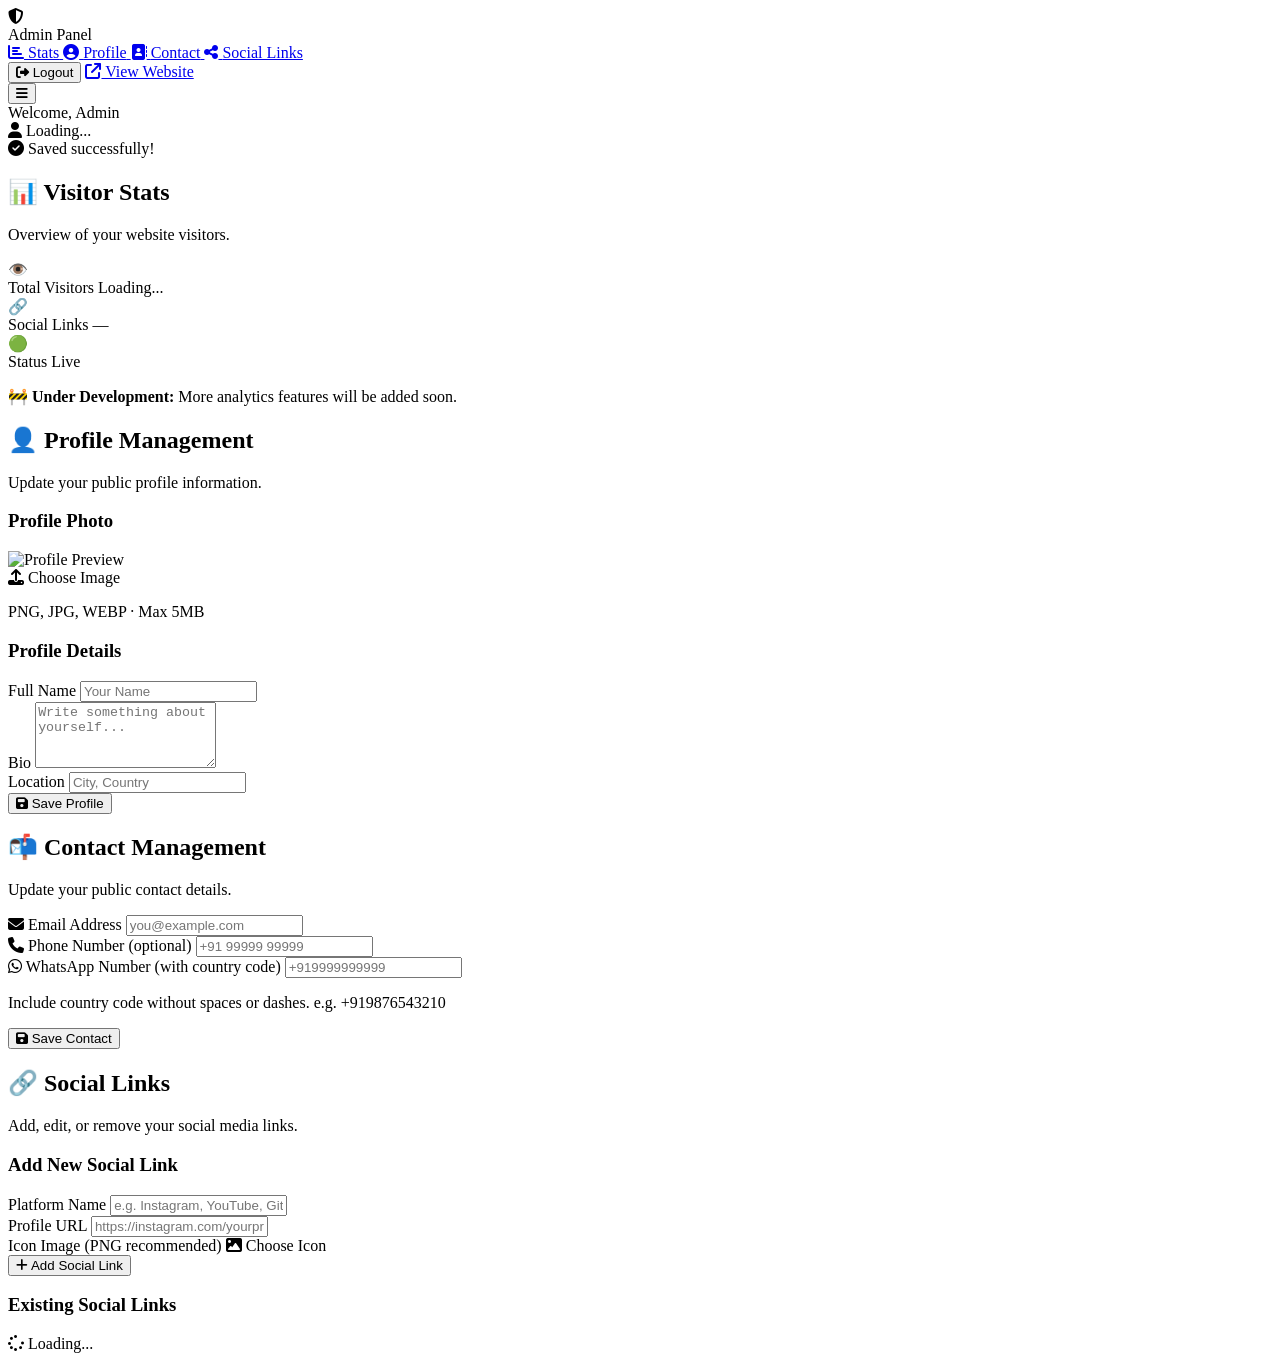
==== admin.html @ ed2e4adc "Add files via upload" ====
<!DOCTYPE html>
<html lang="en">
<head>
  <meta charset="UTF-8" />
  <meta name="viewport" content="width=device-width, initial-scale=1.0" />
  <title>Admin Panel — My Website</title>
  <link rel="preconnect" href="https://fonts.googleapis.com" />
  <link rel="preconnect" href="https://fonts.gstatic.com" crossorigin />
  <link href="https://fonts.googleapis.com/css2?family=Syne:wght@400;600;700;800&family=DM+Sans:wght@300;400;500&display=swap" rel="stylesheet" />
  <link rel="stylesheet" href="https://cdnjs.cloudflare.com/ajax/libs/font-awesome/6.5.0/css/all.min.css" />
  <link rel="stylesheet" href="css/admin.css" />
</head>
<body class="admin-body">

  <!-- ========== SIDEBAR ========== -->
  <aside class="sidebar" id="sidebar">
    <div class="sidebar-header">
      <div class="sidebar-logo">
        <i class="fa-solid fa-shield-halved"></i>
      </div>
      <span class="sidebar-title">Admin Panel</span>
    </div>

    <nav class="sidebar-nav">
      <a href="#stats" class="sidebar-link active" data-tab="stats">
        <i class="fa-solid fa-chart-bar"></i>
        <span>Stats</span>
      </a>
      <a href="#profile" class="sidebar-link" data-tab="profile">
        <i class="fa-solid fa-user-circle"></i>
        <span>Profile</span>
      </a>
      <a href="#contact" class="sidebar-link" data-tab="contact">
        <i class="fa-solid fa-address-book"></i>
        <span>Contact</span>
      </a>
      <a href="#social" class="sidebar-link" data-tab="social">
        <i class="fa-solid fa-share-nodes"></i>
        <span>Social Links</span>
      </a>
    </nav>

    <div class="sidebar-footer">
      <button class="btn btn-outline btn-sm" id="logoutBtn" onclick="handleLogout()">
        <i class="fa-solid fa-right-from-bracket"></i> Logout
      </button>
      <a href="index.html" class="sidebar-visit-link" target="_blank">
        <i class="fa-solid fa-arrow-up-right-from-square"></i> View Website
      </a>
    </div>
  </aside>

  <!-- Mobile overlay -->
  <div class="sidebar-overlay" id="sidebarOverlay" onclick="closeSidebar()"></div>

  <!-- ========== MAIN CONTENT ========== -->
  <main class="admin-main" id="adminMain">

    <!-- Topbar -->
    <div class="admin-topbar">
      <button class="sidebar-toggle" id="sidebarToggle" onclick="toggleSidebar()">
        <i class="fa-solid fa-bars"></i>
      </button>
      <div class="topbar-info">
        <span class="admin-greeting">Welcome, Admin</span>
      </div>
      <div class="topbar-user" id="topbarUser">
        <i class="fa-solid fa-user"></i>
        <span id="adminEmail">Loading...</span>
      </div>
    </div>

    <!-- ───── GLOBAL TOAST ───── -->
    <div class="toast" id="toast">
      <i class="fa-solid fa-check-circle"></i>
      <span id="toastMsg">Saved successfully!</span>
    </div>

    <!-- ========== TAB: STATS ========== -->
    <div class="tab-content active" id="tab-stats">
      <div class="page-header">
        <h2 class="page-title">📊 Visitor Stats</h2>
        <p class="page-desc">Overview of your website visitors.</p>
      </div>

      <div class="stats-grid">
        <div class="stat-card">
          <div class="stat-icon">👁️</div>
          <div class="stat-info">
            <span class="stat-label">Total Visitors</span>
            <span class="stat-value" id="adminVisitorCount">Loading...</span>
          </div>
        </div>
        <div class="stat-card">
          <div class="stat-icon">🔗</div>
          <div class="stat-info">
            <span class="stat-label">Social Links</span>
            <span class="stat-value" id="adminSocialCount">—</span>
          </div>
        </div>
        <div class="stat-card">
          <div class="stat-icon">🟢</div>
          <div class="stat-info">
            <span class="stat-label">Status</span>
            <span class="stat-value" style="color:var(--accent);font-size:1rem;">Live</span>
          </div>
        </div>
      </div>

      <div class="info-card">
        <p>🚧 <strong>Under Development:</strong> More analytics features will be added soon.</p>
      </div>
    </div>

    <!-- ========== TAB: PROFILE ========== -->
    <div class="tab-content" id="tab-profile">
      <div class="page-header">
        <h2 class="page-title">👤 Profile Management</h2>
        <p class="page-desc">Update your public profile information.</p>
      </div>

      <div class="admin-card">
        <!-- Profile Image Upload -->
        <div class="form-section">
          <h3 class="form-section-title">Profile Photo</h3>
          <div class="image-upload-area" id="profileImageUploadArea">
            <div class="image-preview-wrap">
              <img
                id="profileImagePreview"
                src="https://via.placeholder.com/120x120/1a1a2e/e2e8f0?text=Photo"
                alt="Profile Preview"
                class="image-preview-img"
              />
            </div>
            <div class="upload-controls">
              <label class="btn btn-outline btn-sm upload-label" for="profileImageInput">
                <i class="fa-solid fa-upload"></i> Choose Image
              </label>
              <input
                type="file"
                id="profileImageInput"
                accept="image/*"
                style="display:none;"
                onchange="previewProfileImage(event)"
              />
              <p class="upload-hint">PNG, JPG, WEBP · Max 5MB</p>
              <div class="upload-progress" id="profileUploadProgress" style="display:none;">
                <div class="progress-bar">
                  <div class="progress-fill" id="profileProgressFill"></div>
                </div>
                <span id="profileUploadStatus">Uploading...</span>
              </div>
            </div>
          </div>
        </div>

        <!-- Text Fields -->
        <div class="form-section">
          <h3 class="form-section-title">Profile Details</h3>

          <div class="form-group">
            <label class="form-label" for="adminName">Full Name</label>
            <input type="text" id="adminName" class="form-input" placeholder="Your Name" />
          </div>

          <div class="form-group">
            <label class="form-label" for="adminBio">Bio</label>
            <textarea id="adminBio" class="form-input form-textarea" rows="4" placeholder="Write something about yourself..."></textarea>
          </div>

          <div class="form-group">
            <label class="form-label" for="adminLocation">Location</label>
            <input type="text" id="adminLocation" class="form-input" placeholder="City, Country" />
          </div>
        </div>

        <div class="form-actions">
          <button class="btn btn-primary" onclick="saveProfile()">
            <i class="fa-solid fa-floppy-disk"></i>
            <span id="saveProfileBtnText">Save Profile</span>
          </button>
        </div>
      </div>
    </div>

    <!-- ========== TAB: CONTACT ========== -->
    <div class="tab-content" id="tab-contact">
      <div class="page-header">
        <h2 class="page-title">📬 Contact Management</h2>
        <p class="page-desc">Update your public contact details.</p>
      </div>

      <div class="admin-card">
        <div class="form-group">
          <label class="form-label" for="adminEmail2">
            <i class="fa-solid fa-envelope"></i> Email Address
          </label>
          <input type="email" id="adminEmail2" class="form-input" placeholder="you@example.com" />
        </div>

        <div class="form-group">
          <label class="form-label" for="adminPhone">
            <i class="fa-solid fa-phone"></i> Phone Number <span class="optional">(optional)</span>
          </label>
          <input type="tel" id="adminPhone" class="form-input" placeholder="+91 99999 99999" />
        </div>

        <div class="form-group">
          <label class="form-label" for="adminWhatsapp">
            <i class="fa-brands fa-whatsapp"></i> WhatsApp Number <span class="optional">(with country code)</span>
          </label>
          <input type="tel" id="adminWhatsapp" class="form-input" placeholder="+919999999999" />
          <p class="field-hint">Include country code without spaces or dashes. e.g. +919876543210</p>
        </div>

        <div class="form-actions">
          <button class="btn btn-primary" onclick="saveContact()">
            <i class="fa-solid fa-floppy-disk"></i> Save Contact
          </button>
        </div>
      </div>
    </div>

    <!-- ========== TAB: SOCIAL LINKS ========== -->
    <div class="tab-content" id="tab-social">
      <div class="page-header">
        <h2 class="page-title">🔗 Social Links</h2>
        <p class="page-desc">Add, edit, or remove your social media links.</p>
      </div>

      <!-- Add New Social -->
      <div class="admin-card">
        <h3 class="form-section-title">Add New Social Link</h3>

        <div class="social-add-form">
          <div class="form-group">
            <label class="form-label">Platform Name</label>
            <input type="text" id="newSocialName" class="form-input" placeholder="e.g. Instagram, YouTube, GitHub" />
          </div>

          <div class="form-group">
            <label class="form-label">Profile URL</label>
            <input type="url" id="newSocialUrl" class="form-input" placeholder="https://instagram.com/yourprofile" />
          </div>

          <div class="form-group">
            <label class="form-label">Icon Image (PNG recommended)</label>
            <label class="btn btn-outline btn-sm upload-label" for="newSocialIcon">
              <i class="fa-solid fa-image"></i> Choose Icon
            </label>
            <input type="file" id="newSocialIcon" accept="image/*" style="display:none;" onchange="previewSocialIcon(event)" />
            <div class="social-icon-preview-wrap" id="socialIconPreviewWrap" style="display:none;">
              <img id="socialIconPreview" src="" alt="Icon preview" class="social-icon-preview" />
              <span id="socialIconName">icon.png</span>
            </div>
            <div class="upload-progress" id="socialUploadProgress" style="display:none;">
              <div class="progress-bar">
                <div class="progress-fill" id="socialProgressFill"></div>
              </div>
              <span id="socialUploadStatus">Uploading...</span>
            </div>
          </div>

          <button class="btn btn-primary" onclick="addSocialLink()">
            <i class="fa-solid fa-plus"></i> Add Social Link
          </button>
        </div>
      </div>

      <!-- Existing Social Links List -->
      <div class="admin-card">
        <h3 class="form-section-title">Existing Social Links</h3>
        <div id="socialLinksList">
          <div class="loading-state">
            <i class="fa-solid fa-spinner fa-spin"></i> Loading...
          </div>
        </div>
      </div>
    </div>

  </main><!-- end admin-main -->

  <!-- ========== FIREBASE SDKs ========== -->
  <script src="https://www.gstatic.com/firebasejs/10.7.1/firebase-app-compat.js"></script>
  <script src="https://www.gstatic.com/firebasejs/10.7.1/firebase-auth-compat.js"></script>
  <script src="https://www.gstatic.com/firebasejs/10.7.1/firebase-firestore-compat.js"></script>

  <script src="js/cloudinary.js"></script>
  <script src="js/admin-firebase.js"></script>
  <script src="js/admin-cloudinary.js"></script>
  <script src="js/admin.js"></script>
</body>
</html>
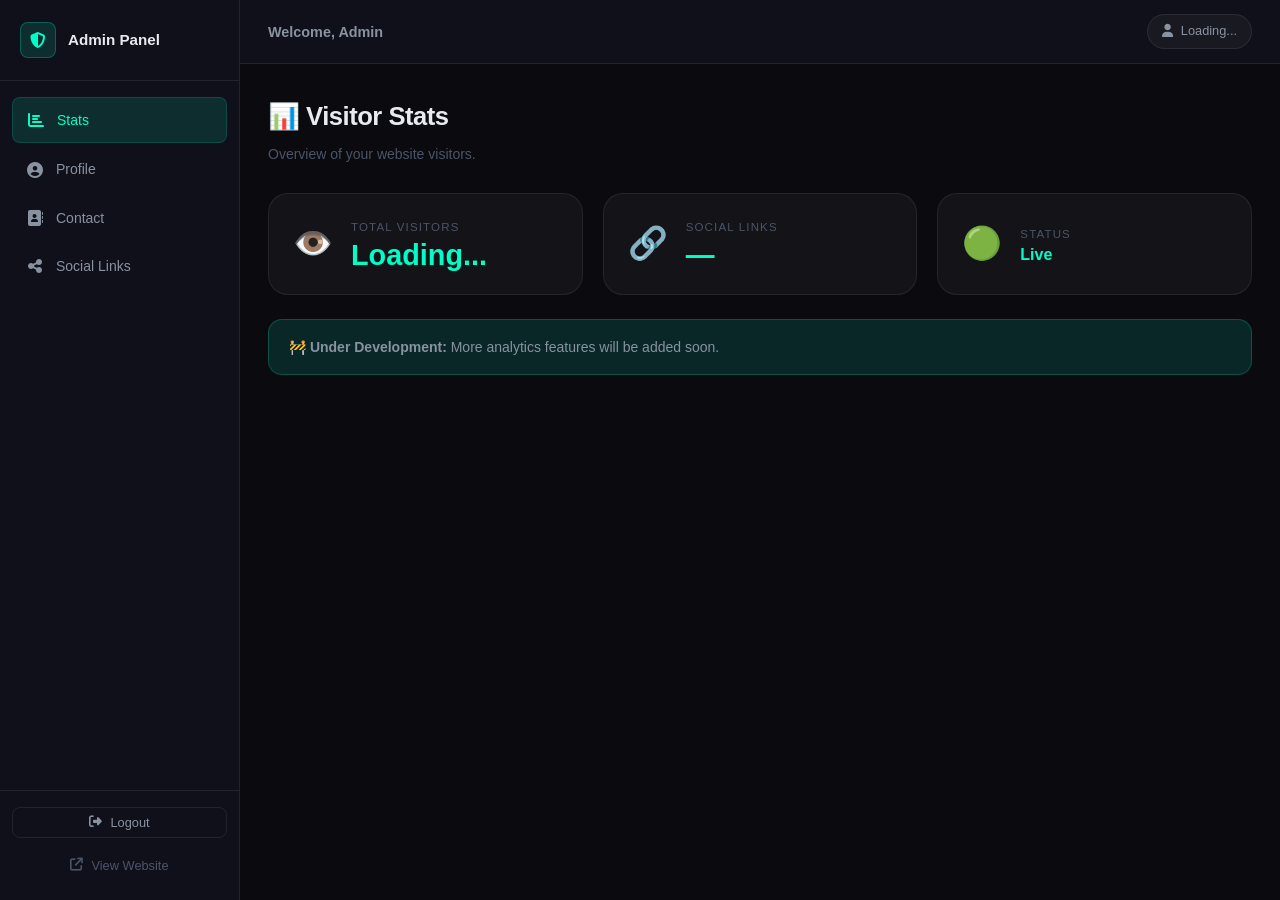
==== commit b3674a26: "Update admin.html" ====
--- a/admin.html
+++ b/admin.html
@@ -44,7 +44,7 @@
       <button class="btn btn-outline btn-sm" id="logoutBtn" onclick="handleLogout()">
         <i class="fa-solid fa-right-from-bracket"></i> Logout
       </button>
-      <a href="index.html" class="sidebar-visit-link" target="_blank">
+      <a href="https://personal-portfolio-pi-lyart-85.vercel.app/" class="sidebar-visit-link" target="_blank">
         <i class="fa-solid fa-arrow-up-right-from-square"></i> View Website
       </a>
     </div>
@@ -210,7 +210,7 @@
             <i class="fa-brands fa-whatsapp"></i> WhatsApp Number <span class="optional">(with country code)</span>
           </label>
           <input type="tel" id="adminWhatsapp" class="form-input" placeholder="+919999999999" />
-          <p class="field-hint">Include country code without spaces or dashes. e.g. +919876543210</p>
+          <p class="field-hint">Include country code without spaces or dashes. e.g. +919999999999</p>
         </div>
 
         <div class="form-actions">
--- a/css/admin.css
+++ b/css/admin.css
@@ -0,0 +1,872 @@
+/* ============================================================
+   ADMIN.CSS — Admin Panel + Login Page Styles
+   Shared between admin-login.html and admin.html
+   ============================================================ */
+
+/* ---------- CSS VARIABLES ---------- */
+:root {
+  --bg-primary: #0a0a0f;
+  --bg-secondary: #10101a;
+  --bg-card: rgba(255, 255, 255, 0.04);
+  --bg-card-hover: rgba(255, 255, 255, 0.07);
+  --glass-border: rgba(255, 255, 255, 0.08);
+  --glass-border-hover: rgba(0, 255, 200, 0.25);
+
+  --accent: #00ffc8;
+  --accent-dim: rgba(0, 255, 200, 0.12);
+  --accent-glow: rgba(0, 255, 200, 0.35);
+
+  --danger: #ff4d6d;
+  --danger-dim: rgba(255, 77, 109, 0.12);
+
+  --text-primary: #e8eaf0;
+  --text-secondary: #8892a0;
+  --text-muted: #4a5568;
+
+  --font-display: 'Syne', sans-serif;
+  --font-body: 'DM Sans', sans-serif;
+
+  --radius-sm: 8px;
+  --radius-md: 14px;
+  --radius-lg: 20px;
+  --radius-xl: 28px;
+
+  --sidebar-width: 240px;
+  --topbar-height: 64px;
+
+  --transition: 0.3s cubic-bezier(0.4, 0, 0.2, 1);
+}
+
+/* ---------- RESET ---------- */
+*, *::before, *::after { margin: 0; padding: 0; box-sizing: border-box; }
+
+body {
+  font-family: var(--font-body);
+  background: var(--bg-primary);
+  color: var(--text-primary);
+  line-height: 1.6;
+  min-height: 100vh;
+  overflow-x: hidden;
+}
+
+::-webkit-scrollbar { width: 5px; }
+::-webkit-scrollbar-track { background: var(--bg-primary); }
+::-webkit-scrollbar-thumb { background: var(--accent-dim); border-radius: 99px; }
+
+/* ============================================================
+   LOGIN PAGE
+   ============================================================ */
+.login-body {
+  display: flex;
+  align-items: center;
+  justify-content: center;
+  min-height: 100vh;
+  padding: 24px;
+  position: relative;
+  background: var(--bg-primary);
+}
+
+.login-bg {
+  position: fixed;
+  inset: 0;
+  overflow: hidden;
+  pointer-events: none;
+}
+
+.login-shape {
+  position: absolute;
+  border-radius: 50%;
+  filter: blur(90px);
+  opacity: 0.1;
+}
+
+.login-shape.s1 {
+  width: 500px;
+  height: 500px;
+  background: var(--accent);
+  top: -150px;
+  right: -100px;
+}
+
+.login-shape.s2 {
+  width: 350px;
+  height: 350px;
+  background: #7b2fff;
+  bottom: -100px;
+  left: -60px;
+}
+
+.login-wrapper {
+  position: relative;
+  z-index: 1;
+  width: 100%;
+  max-width: 420px;
+}
+
+.login-card {
+  background: var(--bg-card);
+  border: 1px solid var(--glass-border);
+  backdrop-filter: blur(24px);
+  border-radius: var(--radius-xl);
+  padding: 44px 40px;
+  box-shadow: 0 24px 60px rgba(0, 0, 0, 0.5);
+}
+
+.login-header {
+  text-align: center;
+  margin-bottom: 32px;
+}
+
+.login-logo {
+  width: 60px;
+  height: 60px;
+  background: var(--accent-dim);
+  border: 1px solid var(--glass-border-hover);
+  border-radius: var(--radius-md);
+  display: flex;
+  align-items: center;
+  justify-content: center;
+  font-size: 1.6rem;
+  color: var(--accent);
+  margin: 0 auto 16px;
+}
+
+.login-title {
+  font-family: var(--font-display);
+  font-size: 1.75rem;
+  font-weight: 800;
+  color: var(--text-primary);
+  letter-spacing: -0.5px;
+  margin-bottom: 6px;
+}
+
+.login-subtitle {
+  color: var(--text-muted);
+  font-size: 0.875rem;
+}
+
+.login-footer-note {
+  text-align: center;
+  margin-top: 20px;
+  font-size: 0.82rem;
+  color: var(--text-muted);
+  display: flex;
+  align-items: center;
+  justify-content: center;
+  gap: 8px;
+}
+
+.login-footer-note a {
+  color: var(--accent);
+  text-decoration: none;
+  font-weight: 500;
+}
+
+/* ============================================================
+   ADMIN LAYOUT
+   ============================================================ */
+.admin-body {
+  display: flex;
+  background: var(--bg-primary);
+}
+
+/* ---------- SIDEBAR ---------- */
+.sidebar {
+  width: var(--sidebar-width);
+  min-height: 100vh;
+  background: var(--bg-secondary);
+  border-right: 1px solid var(--glass-border);
+  display: flex;
+  flex-direction: column;
+  position: fixed;
+  left: 0;
+  top: 0;
+  z-index: 500;
+  transition: transform var(--transition);
+}
+
+.sidebar-header {
+  display: flex;
+  align-items: center;
+  gap: 12px;
+  padding: 22px 20px;
+  border-bottom: 1px solid var(--glass-border);
+}
+
+.sidebar-logo {
+  width: 36px;
+  height: 36px;
+  background: var(--accent-dim);
+  border: 1px solid var(--glass-border-hover);
+  border-radius: var(--radius-sm);
+  display: flex;
+  align-items: center;
+  justify-content: center;
+  font-size: 1rem;
+  color: var(--accent);
+  flex-shrink: 0;
+}
+
+.sidebar-title {
+  font-family: var(--font-display);
+  font-weight: 700;
+  font-size: 0.95rem;
+  color: var(--text-primary);
+}
+
+.sidebar-nav {
+  flex: 1;
+  padding: 16px 12px;
+  display: flex;
+  flex-direction: column;
+  gap: 4px;
+}
+
+.sidebar-link {
+  display: flex;
+  align-items: center;
+  gap: 12px;
+  padding: 11px 14px;
+  border-radius: var(--radius-sm);
+  text-decoration: none;
+  color: var(--text-secondary);
+  font-size: 0.875rem;
+  font-weight: 500;
+  transition: var(--transition);
+}
+
+.sidebar-link i {
+  font-size: 1rem;
+  width: 18px;
+  text-align: center;
+}
+
+.sidebar-link:hover {
+  background: var(--bg-card-hover);
+  color: var(--text-primary);
+}
+
+.sidebar-link.active {
+  background: var(--accent-dim);
+  color: var(--accent);
+  border: 1px solid rgba(0,255,200,0.15);
+}
+
+.sidebar-footer {
+  padding: 16px 12px;
+  border-top: 1px solid var(--glass-border);
+  display: flex;
+  flex-direction: column;
+  gap: 10px;
+}
+
+.sidebar-visit-link {
+  display: flex;
+  align-items: center;
+  justify-content: center;
+  gap: 8px;
+  color: var(--text-muted);
+  text-decoration: none;
+  font-size: 0.8rem;
+  padding: 8px;
+  border-radius: var(--radius-sm);
+  transition: var(--transition);
+}
+
+.sidebar-visit-link:hover {
+  color: var(--accent);
+  background: var(--accent-dim);
+}
+
+/* ---------- MAIN CONTENT ---------- */
+.admin-main {
+  margin-left: var(--sidebar-width);
+  flex: 1;
+  min-height: 100vh;
+  display: flex;
+  flex-direction: column;
+}
+
+.admin-topbar {
+  height: var(--topbar-height);
+  background: var(--bg-secondary);
+  border-bottom: 1px solid var(--glass-border);
+  display: flex;
+  align-items: center;
+  justify-content: space-between;
+  padding: 0 28px;
+  position: sticky;
+  top: 0;
+  z-index: 100;
+  gap: 16px;
+}
+
+.sidebar-toggle {
+  display: none;
+  background: none;
+  border: 1px solid var(--glass-border);
+  color: var(--text-primary);
+  width: 36px;
+  height: 36px;
+  border-radius: var(--radius-sm);
+  cursor: pointer;
+  align-items: center;
+  justify-content: center;
+  font-size: 0.9rem;
+  transition: var(--transition);
+}
+
+.sidebar-toggle:hover {
+  border-color: var(--accent);
+  color: var(--accent);
+}
+
+.topbar-info { flex: 1; }
+
+.admin-greeting {
+  font-family: var(--font-display);
+  font-weight: 700;
+  font-size: 0.9rem;
+  color: var(--text-secondary);
+}
+
+.topbar-user {
+  display: flex;
+  align-items: center;
+  gap: 8px;
+  background: var(--bg-card);
+  border: 1px solid var(--glass-border);
+  border-radius: 99px;
+  padding: 6px 14px;
+  font-size: 0.8rem;
+  color: var(--text-secondary);
+}
+
+/* ---------- TAB CONTENT ---------- */
+.tab-content {
+  display: none;
+  padding: 32px 28px;
+  animation: fadeIn 0.3s ease;
+}
+
+.tab-content.active {
+  display: block;
+}
+
+@keyframes fadeIn {
+  from { opacity: 0; transform: translateY(10px); }
+  to { opacity: 1; transform: translateY(0); }
+}
+
+.page-header {
+  margin-bottom: 28px;
+}
+
+.page-title {
+  font-family: var(--font-display);
+  font-size: 1.6rem;
+  font-weight: 800;
+  color: var(--text-primary);
+  letter-spacing: -0.5px;
+  margin-bottom: 6px;
+}
+
+.page-desc {
+  color: var(--text-muted);
+  font-size: 0.875rem;
+}
+
+/* ---------- STATS GRID ---------- */
+.stats-grid {
+  display: grid;
+  grid-template-columns: repeat(auto-fit, minmax(200px, 1fr));
+  gap: 20px;
+  margin-bottom: 24px;
+}
+
+.stat-card {
+  background: var(--bg-card);
+  border: 1px solid var(--glass-border);
+  border-radius: var(--radius-lg);
+  padding: 24px;
+  display: flex;
+  align-items: center;
+  gap: 18px;
+  transition: var(--transition);
+}
+
+.stat-card:hover {
+  border-color: var(--glass-border-hover);
+}
+
+.stat-icon {
+  font-size: 2rem;
+}
+
+.stat-label {
+  display: block;
+  font-size: 0.72rem;
+  text-transform: uppercase;
+  letter-spacing: 0.1em;
+  color: var(--text-muted);
+  margin-bottom: 4px;
+}
+
+.stat-value {
+  display: block;
+  font-family: var(--font-display);
+  font-size: 1.8rem;
+  font-weight: 800;
+  color: var(--accent);
+  line-height: 1;
+}
+
+.info-card {
+  background: var(--accent-dim);
+  border: 1px solid rgba(0,255,200,0.2);
+  border-radius: var(--radius-md);
+  padding: 16px 20px;
+  color: var(--text-secondary);
+  font-size: 0.875rem;
+}
+
+/* ---------- ADMIN CARDS ---------- */
+.admin-card {
+  background: var(--bg-card);
+  border: 1px solid var(--glass-border);
+  border-radius: var(--radius-lg);
+  padding: 28px;
+  margin-bottom: 20px;
+}
+
+.form-section {
+  margin-bottom: 28px;
+  padding-bottom: 28px;
+  border-bottom: 1px solid var(--glass-border);
+}
+
+.form-section:last-of-type {
+  border-bottom: none;
+  margin-bottom: 0;
+}
+
+.form-section-title {
+  font-family: var(--font-display);
+  font-size: 1rem;
+  font-weight: 700;
+  color: var(--text-primary);
+  margin-bottom: 18px;
+  display: flex;
+  align-items: center;
+  gap: 8px;
+}
+
+/* ---------- FORMS ---------- */
+.form-group {
+  margin-bottom: 18px;
+}
+
+.form-label {
+  display: block;
+  font-size: 0.8rem;
+  font-weight: 500;
+  color: var(--text-secondary);
+  text-transform: uppercase;
+  letter-spacing: 0.08em;
+  margin-bottom: 8px;
+}
+
+.form-input {
+  width: 100%;
+  background: rgba(255, 255, 255, 0.05);
+  border: 1px solid var(--glass-border);
+  border-radius: var(--radius-sm);
+  color: var(--text-primary);
+  font-family: var(--font-body);
+  font-size: 0.9rem;
+  padding: 11px 14px;
+  outline: none;
+  transition: var(--transition);
+}
+
+.form-input:focus {
+  border-color: var(--accent);
+  box-shadow: 0 0 0 3px var(--accent-dim);
+  background: rgba(255,255,255,0.07);
+}
+
+.form-input::placeholder {
+  color: var(--text-muted);
+}
+
+.form-textarea {
+  resize: vertical;
+  min-height: 100px;
+}
+
+.input-with-icon {
+  position: relative;
+}
+
+.input-with-icon .form-input {
+  padding-right: 44px;
+}
+
+.toggle-pw {
+  position: absolute;
+  right: 12px;
+  top: 50%;
+  transform: translateY(-50%);
+  background: none;
+  border: none;
+  color: var(--text-muted);
+  cursor: pointer;
+  font-size: 0.85rem;
+  padding: 4px;
+  transition: color var(--transition);
+}
+
+.toggle-pw:hover {
+  color: var(--accent);
+}
+
+.optional {
+  font-size: 0.72rem;
+  color: var(--text-muted);
+  text-transform: none;
+  letter-spacing: 0;
+  font-weight: 400;
+  margin-left: 4px;
+}
+
+.field-hint {
+  font-size: 0.75rem;
+  color: var(--text-muted);
+  margin-top: 6px;
+}
+
+.form-actions {
+  margin-top: 24px;
+  padding-top: 20px;
+  border-top: 1px solid var(--glass-border);
+}
+
+/* ---------- IMAGE UPLOAD ---------- */
+.image-upload-area {
+  display: flex;
+  align-items: flex-start;
+  gap: 24px;
+  flex-wrap: wrap;
+}
+
+.image-preview-wrap {
+  width: 100px;
+  height: 100px;
+  border-radius: 50%;
+  overflow: hidden;
+  border: 2px solid var(--glass-border);
+  flex-shrink: 0;
+}
+
+.image-preview-img {
+  width: 100%;
+  height: 100%;
+  object-fit: cover;
+  display: block;
+}
+
+.upload-controls {
+  display: flex;
+  flex-direction: column;
+  gap: 8px;
+  padding-top: 8px;
+}
+
+.upload-label {
+  cursor: pointer;
+}
+
+.upload-hint {
+  font-size: 0.72rem;
+  color: var(--text-muted);
+}
+
+.upload-progress {
+  margin-top: 8px;
+}
+
+.progress-bar {
+  width: 200px;
+  height: 4px;
+  background: var(--glass-border);
+  border-radius: 99px;
+  overflow: hidden;
+  margin-bottom: 6px;
+}
+
+.progress-fill {
+  height: 100%;
+  background: var(--accent);
+  border-radius: 99px;
+  width: 0%;
+  transition: width 0.3s ease;
+}
+
+/* ---------- SOCIAL LINKS ADMIN ---------- */
+.social-add-form {
+  display: flex;
+  flex-direction: column;
+}
+
+.social-icon-preview-wrap {
+  display: flex;
+  align-items: center;
+  gap: 10px;
+  margin-top: 10px;
+  background: var(--bg-card-hover);
+  border: 1px solid var(--glass-border);
+  border-radius: var(--radius-sm);
+  padding: 8px 12px;
+  font-size: 0.8rem;
+  color: var(--text-secondary);
+}
+
+.social-icon-preview {
+  width: 32px;
+  height: 32px;
+  object-fit: contain;
+  border-radius: 4px;
+}
+
+/* Social list items */
+.social-list-item {
+  display: flex;
+  align-items: center;
+  gap: 16px;
+  padding: 14px 0;
+  border-bottom: 1px solid var(--glass-border);
+}
+
+.social-list-item:last-child {
+  border-bottom: none;
+}
+
+.social-list-icon {
+  width: 42px;
+  height: 42px;
+  object-fit: contain;
+  border-radius: var(--radius-sm);
+  background: var(--bg-card-hover);
+  padding: 6px;
+  flex-shrink: 0;
+}
+
+.social-list-info {
+  flex: 1;
+  min-width: 0;
+}
+
+.social-list-name {
+  font-weight: 600;
+  font-size: 0.9rem;
+  color: var(--text-primary);
+  margin-bottom: 2px;
+}
+
+.social-list-url {
+  font-size: 0.75rem;
+  color: var(--text-muted);
+  white-space: nowrap;
+  overflow: hidden;
+  text-overflow: ellipsis;
+  max-width: 260px;
+}
+
+.social-list-actions {
+  display: flex;
+  gap: 8px;
+  flex-shrink: 0;
+}
+
+/* ---------- BUTTONS ---------- */
+.btn {
+  display: inline-flex;
+  align-items: center;
+  justify-content: center;
+  gap: 8px;
+  font-family: var(--font-body);
+  font-size: 0.875rem;
+  font-weight: 500;
+  padding: 10px 20px;
+  border-radius: var(--radius-sm);
+  border: 1px solid transparent;
+  cursor: pointer;
+  transition: var(--transition);
+  text-decoration: none;
+  white-space: nowrap;
+}
+
+.btn-primary {
+  background: var(--accent);
+  color: #0a0a0f;
+  font-weight: 600;
+}
+
+.btn-primary:hover {
+  opacity: 0.88;
+  transform: translateY(-1px);
+  box-shadow: 0 4px 16px var(--accent-glow);
+}
+
+.btn-primary:disabled {
+  opacity: 0.5;
+  cursor: not-allowed;
+  transform: none;
+}
+
+.btn-outline {
+  background: transparent;
+  border-color: var(--glass-border);
+  color: var(--text-secondary);
+}
+
+.btn-outline:hover {
+  border-color: var(--accent);
+  color: var(--accent);
+  background: var(--accent-dim);
+}
+
+.btn-danger {
+  background: var(--danger-dim);
+  border-color: rgba(255, 77, 109, 0.2);
+  color: var(--danger);
+}
+
+.btn-danger:hover {
+  background: var(--danger);
+  color: #fff;
+}
+
+.btn-sm {
+  padding: 7px 14px;
+  font-size: 0.8rem;
+}
+
+.btn-full {
+  width: 100%;
+}
+
+/* ---------- ALERTS ---------- */
+.alert {
+  display: flex;
+  align-items: center;
+  gap: 10px;
+  padding: 12px 16px;
+  border-radius: var(--radius-sm);
+  font-size: 0.875rem;
+  margin-bottom: 20px;
+}
+
+.alert-error {
+  background: var(--danger-dim);
+  border: 1px solid rgba(255, 77, 109, 0.25);
+  color: var(--danger);
+}
+
+/* ---------- TOAST ---------- */
+.toast {
+  position: fixed;
+  bottom: 28px;
+  right: 28px;
+  background: #1a2a20;
+  border: 1px solid rgba(0,255,200,0.3);
+  color: var(--accent);
+  padding: 14px 20px;
+  border-radius: var(--radius-md);
+  display: flex;
+  align-items: center;
+  gap: 10px;
+  font-size: 0.875rem;
+  font-weight: 500;
+  z-index: 9999;
+  transform: translateY(80px);
+  opacity: 0;
+  transition: var(--transition);
+  box-shadow: 0 8px 32px rgba(0,0,0,0.4);
+}
+
+.toast.show {
+  transform: translateY(0);
+  opacity: 1;
+}
+
+.toast.error {
+  background: #2a1a1a;
+  border-color: rgba(255,77,109,0.3);
+  color: var(--danger);
+}
+
+/* ---------- LOADING STATE ---------- */
+.loading-state {
+  display: flex;
+  align-items: center;
+  gap: 10px;
+  color: var(--text-muted);
+  font-size: 0.875rem;
+  padding: 20px 0;
+}
+
+/* ---------- SIDEBAR OVERLAY (mobile) ---------- */
+.sidebar-overlay {
+  display: none;
+  position: fixed;
+  inset: 0;
+  background: rgba(0, 0, 0, 0.6);
+  z-index: 499;
+  backdrop-filter: blur(4px);
+}
+
+/* ---------- RESPONSIVE ---------- */
+@media (max-width: 768px) {
+  .sidebar {
+    transform: translateX(-100%);
+  }
+
+  .sidebar.open {
+    transform: translateX(0);
+  }
+
+  .sidebar-overlay.open {
+    display: block;
+  }
+
+  .admin-main {
+    margin-left: 0;
+  }
+
+  .sidebar-toggle {
+    display: flex;
+  }
+
+  .tab-content {
+    padding: 20px 16px;
+  }
+
+  .admin-card {
+    padding: 20px 16px;
+  }
+
+  .login-card {
+    padding: 32px 24px;
+  }
+
+  .image-upload-area {
+    flex-direction: column;
+    align-items: center;
+    text-align: center;
+  }
+
+  .social-list-url {
+    max-width: 140px;
+  }
+}
